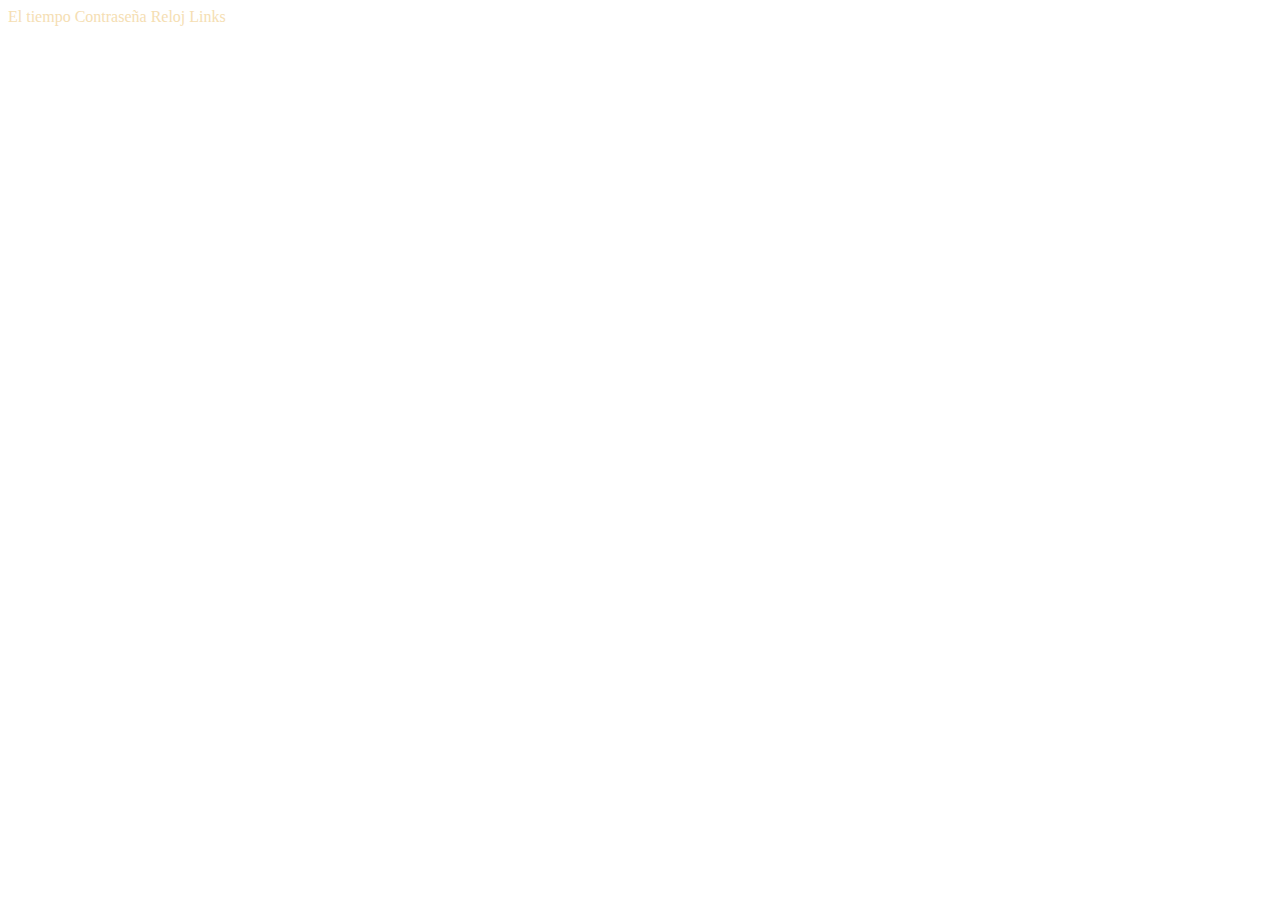
==== index.html @ 1dc328be "link" ====
<!DOCTYPE html>
<html lang="en">
<head>
    <meta charset="UTF-8">
    <meta name="viewport" content="width=device-width, initial-scale=1.0">
    <link rel="stylesheet" href="./index.css">

    <title>Document</title>
</head>
<body>
    <a id="link" href="/tiempo/tiempo.html">El tiempo</a>
    <a id="link" href="/Contraseñas/contraseñas.html">Contraseña</a>
    <a id="link" href="reloj/reloj.html">Reloj</a>
    <a id="link" href="Links/links.html">Links</a>


    <script src="index.js" type="module"> </script>

</html>
---- index.css ----
body{
    color: white;
}
#link{
    text-decoration: none;
    color:wheat
}
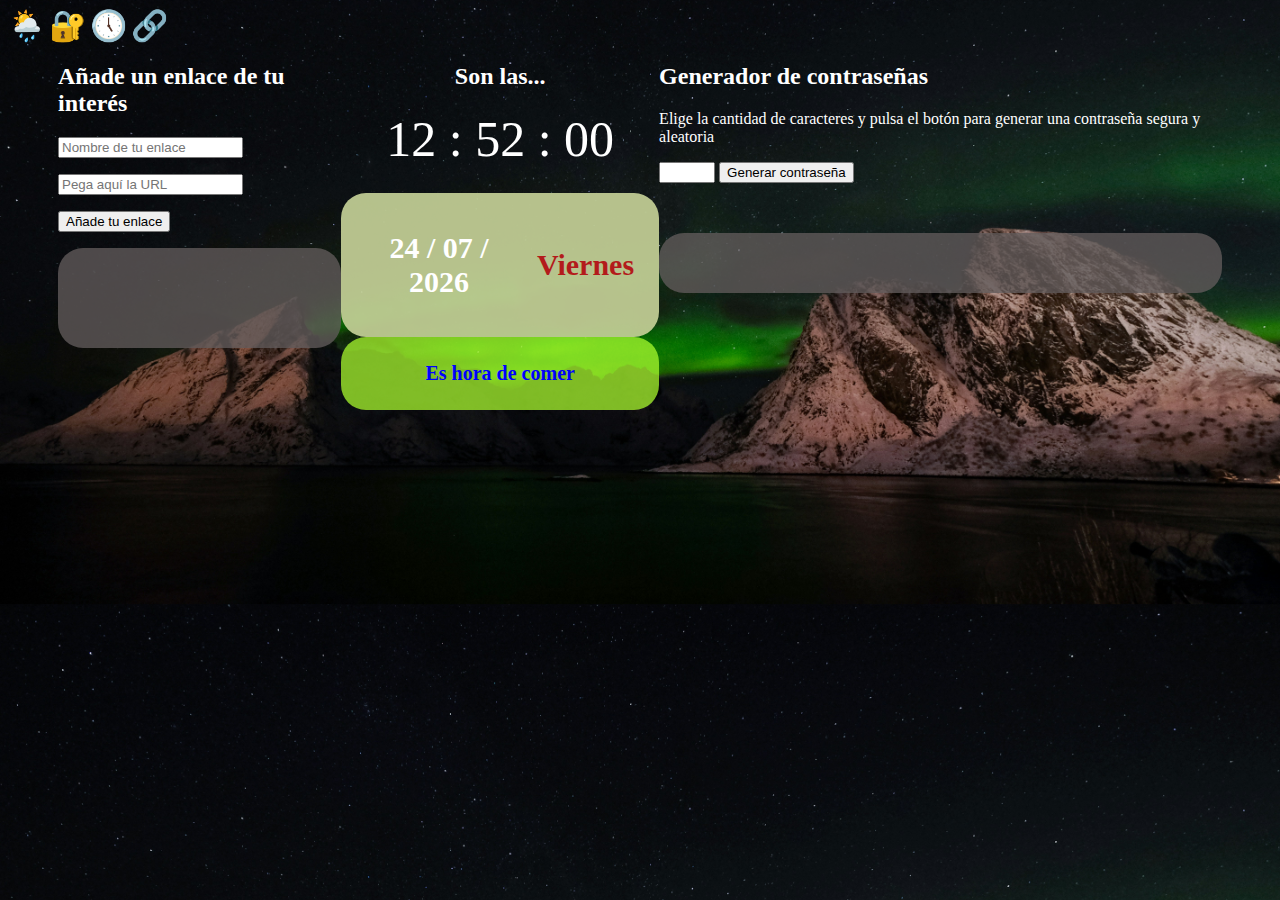
==== commit 2680e975: "refactorizar" ====
--- a/index.html
+++ b/index.html
@@ -1,18 +1,71 @@
 <!DOCTYPE html>
 <html lang="en">
+
 <head>
     <meta charset="UTF-8">
     <meta name="viewport" content="width=device-width, initial-scale=1.0">
-    <link rel="stylesheet" href="./index.css">
+    <link rel="stylesheet" href="../Index/index.css">
 
-    <title>Document</title>
+    <title>Dashboard</title>
 </head>
+
 <body>
-    <a id="link" href="/tiempo/tiempo.html">El tiempo</a>
-    <a id="link" href="/Contraseñas/contraseñas.html">Contraseña</a>
-    <a id="link" href="reloj/reloj.html">Reloj</a>
-    <a id="link" href="Links/links.html">Links</a>
+    <a class="link" href="../tiempo/tiempo.html">🌦️</a>
+    <a class="link" href="../Contraseñas/contraseñas.html">🔐</a>
+    <a class="link" href="../reloj/reloj.html">🕔</a>
+    <a class="link" href="../Links/links.html">🔗</a>
+   
+<section id="total">
+   
 
+    <section id="sectionEnlace">
+
+        <h2>Añade un enlace de tu interés</h2>
+
+
+        <form>
+            <input type="text" placeholder="Nombre de tu enlace" id="nombreEnlace">
+            <p><input type="text" placeholder="Pega aquí la URL" id="enlace"></p>
+        </form>
+        <button id="btnEnlace">Añade tu enlace</button>
+        <ul id="containerEnlace">
+
+        </ul>
+    </section>
+    <section id="sectionReloj"> 
+        <h2>Son las...</h2>
+        <div class="containerReloj">
+
+        </div>
+        <span class="center">
+            <div class="frases"></div>
+        </span>
+    </section>
+    <section id="sectionContraseñas">
+        <h2>Generador de contraseñas</h2>
+
+
+        <p>Elige la cantidad de caracteres y pulsa el botón para generar una contraseña segura y aleatoria</p>
+        <input id="inputNumb" type="number" min="12" max="50">
+
+        <button id="btnContraseña">Generar contraseña</button>
+        <div id="containerContraseñas"></div>
+    </section>
+</section>
+    <section id="sectionTiempo">
+      
+
+        <div id="containerTiempo">
+        </div>
+        <div id="containerDos"></div>
+    </section>
+    <script src="../Contraseñas/contraseñas.js" type="module"></script>
+
+
+    <script src="../Links/links.js" type="module"></script>
+
+    <script src="../reloj/reloj.js" type="module"></script>
+    <script src="../tiempo/tiempo.js" type="module"></script>
 
     <script src="index.js" type="module"> </script>
 
--- a/Index/index.css
+++ b/Index/index.css
@@ -0,0 +1,119 @@
+body {
+    color: white;
+
+}
+
+.link {
+    text-decoration: none;
+    color: wheat;
+    font-size: 30px;
+}
+
+#containerEnlace {
+    background-color: rgba(97, 91, 91, 0.781);
+    padding: 50px;
+    list-style: none;
+    border-radius: 25px;
+
+}
+
+#links {
+    text-decoration: none;
+    color: red;
+
+
+}
+
+#sectionReloj {
+    text-align: center;
+}
+
+#hora {
+    font-size: 50px;
+}
+
+#fecha {
+
+    justify-content: center;
+
+    font-weight: 900;
+
+    display: flex;
+    align-items: center;
+}
+
+#total {
+    display: flex;
+    justify-content: space-between;
+    margin-left: 50px;
+    margin-right: 50px;
+}
+
+#sectionTiempo {
+    display: flex;
+    justify-content: center;
+    flex-wrap: wrap;
+    text-align: center;
+}
+
+#containerTiempos {
+    justify-content: center;
+    display: flex;
+    gap: 3rem;
+    font-size: 25px;
+
+}
+#imgTiempo{
+    width:100px;
+    height: auto;
+}
+
+#containerDos {
+    display: flex;
+    justify-content: center;
+    gap: 3rem;
+    flex-wrap: wrap;
+
+    align-items: center;
+}
+#fecha{
+ 
+    font-size: 30px;
+    border-radius: 25px;
+    justify-content: center;
+ 
+    font-weight: 900;
+    
+    background-color: rgba(194, 206, 149, 0.932);
+    width: fit-content;
+    padding: 25px;
+    display: flex;
+align-items: center;
+margin-top: 25px;
+}
+.frases{
+    padding: 25px;
+    background-color:rgba(172, 255, 47, 0.726) ;
+    display: flex;
+    justify-content: center;
+    border-radius: 25px; 
+    font-size: 20px;   
+    color:blue;
+    font-weight: bold;
+}
+#semana{
+    color:rgb(179, 27, 27);
+    margin-left:25px
+}
+h1{
+    font-size: 25px ;
+}
+#containerContraseñas{
+    font-size: 35px;
+    margin-top: 50px;
+    color: wheat;
+    background-color: rgba(97, 91, 91, 0.781);
+    border-radius: 25px;
+    padding: 30px;
+    text-align: center;
+}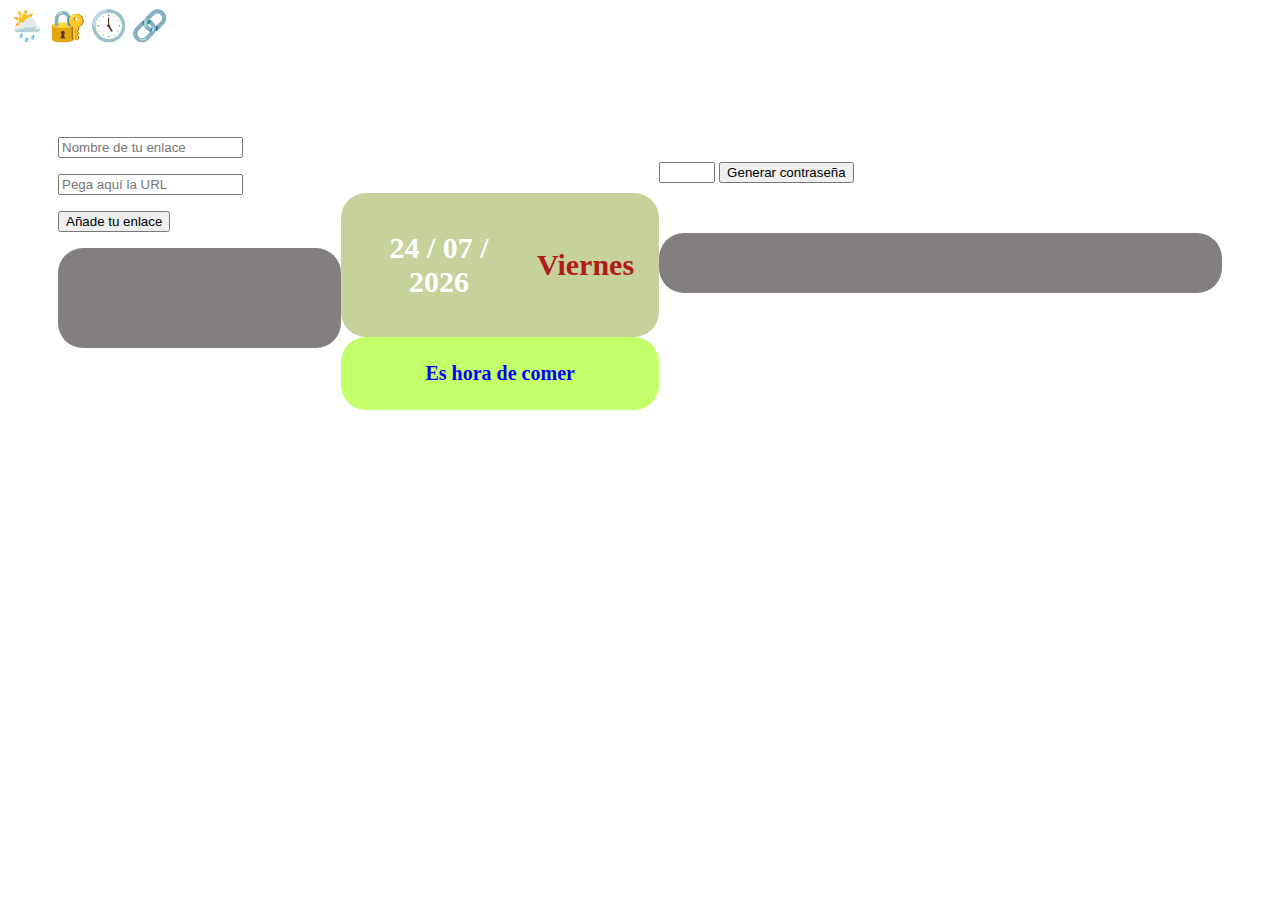
==== commit 07414859: "index" ====
--- a/index.html
+++ b/index.html
@@ -4,16 +4,16 @@
 <head>
     <meta charset="UTF-8">
     <meta name="viewport" content="width=device-width, initial-scale=1.0">
-    <link rel="stylesheet" href="../Index/index.css">
+    <link rel="stylesheet" href="Index/index.css">
 
     <title>Dashboard</title>
 </head>
 
 <body>
-    <a class="link" href="../tiempo/tiempo.html">🌦️</a>
-    <a class="link" href="../Contraseñas/contraseñas.html">🔐</a>
-    <a class="link" href="../reloj/reloj.html">🕔</a>
-    <a class="link" href="../Links/links.html">🔗</a>
+    <a class="link" href="tiempo/tiempo.html">🌦️</a>
+    <a class="link" href="Contraseñas/contraseñas.html">🔐</a>
+    <a class="link" href="reloj/reloj.html">🕔</a>
+    <a class="link" href="Links/links.html">🔗</a>
    
 <section id="total">
    
@@ -59,14 +59,14 @@
         </div>
         <div id="containerDos"></div>
     </section>
-    <script src="../Contraseñas/contraseñas.js" type="module"></script>
+    <script src="Contraseñas/contraseñas.js" type="module"></script>
 
 
-    <script src="../Links/links.js" type="module"></script>
+    <script src="Links/links.js" type="module"></script>
 
-    <script src="../reloj/reloj.js" type="module"></script>
-    <script src="../tiempo/tiempo.js" type="module"></script>
+    <script src="reloj/reloj.js" type="module"></script>
+    <script src="tiempo/tiempo.js" type="module"></script>
 
-    <script src="index.js" type="module"> </script>
+    <script src="Index/index.js" type="module"> </script>
 
 </html>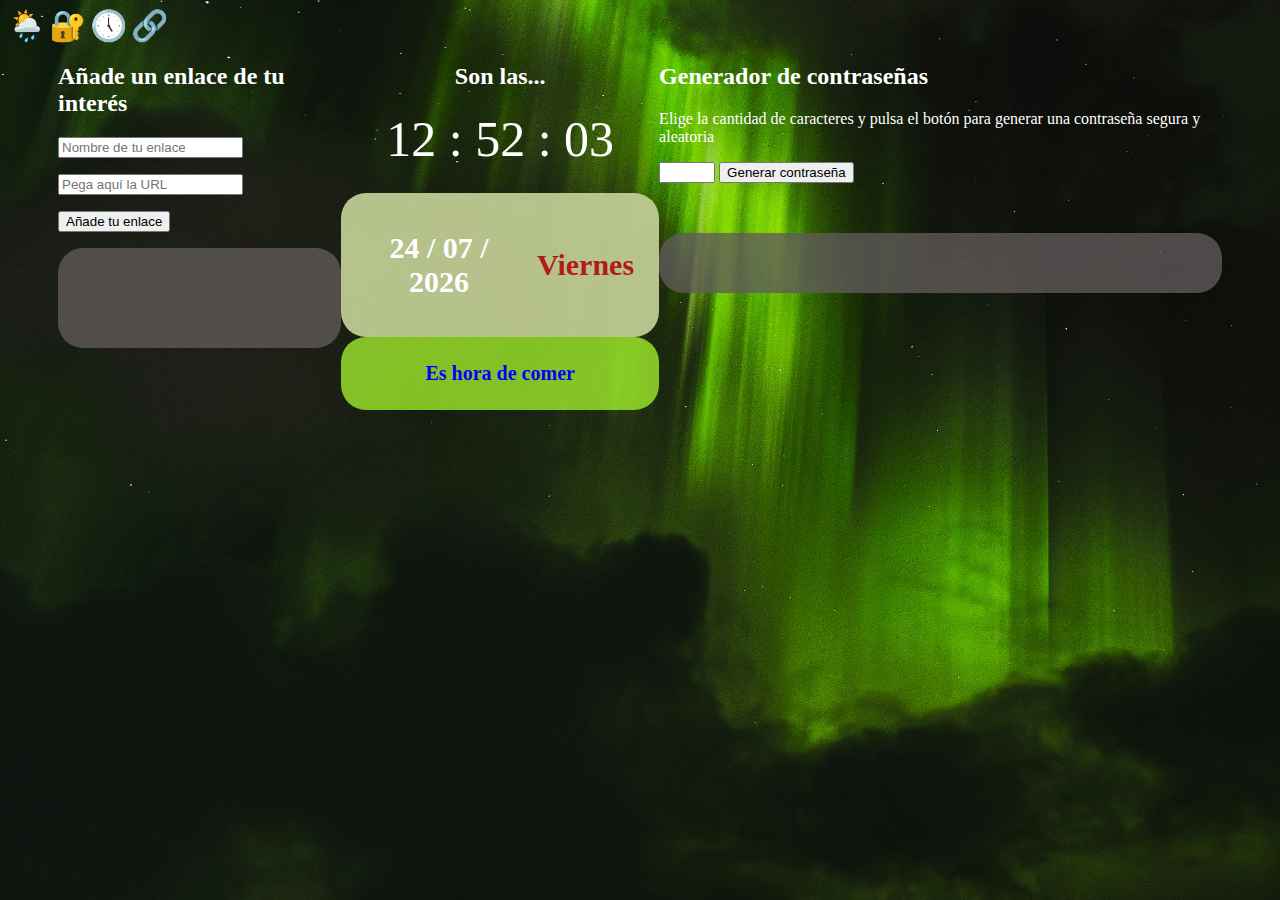
==== commit 4b6b62b2: "gitPages" ====
--- a/index.html
+++ b/index.html
@@ -4,7 +4,7 @@
 <head>
     <meta charset="UTF-8">
     <meta name="viewport" content="width=device-width, initial-scale=1.0">
-    <link rel="stylesheet" href="Index/index.css">
+    <link rel="stylesheet" href="index.css">
 
     <title>Dashboard</title>
 </head>
@@ -67,6 +67,6 @@
     <script src="reloj/reloj.js" type="module"></script>
     <script src="tiempo/tiempo.js" type="module"></script>
 
-    <script src="Index/index.js" type="module"> </script>
+    <script src="index.js" type="module"> </script>
 
 </html>--- a/index.css
+++ b/index.css
@@ -0,0 +1,119 @@
+body {
+    color: white;
+
+}
+
+.link {
+    text-decoration: none;
+    color: wheat;
+    font-size: 30px;
+}
+
+#containerEnlace {
+    background-color: rgba(97, 91, 91, 0.781);
+    padding: 50px;
+    list-style: none;
+    border-radius: 25px;
+
+}
+
+#links {
+    text-decoration: none;
+    color: red;
+
+
+}
+
+#sectionReloj {
+    text-align: center;
+}
+
+#hora {
+    font-size: 50px;
+}
+
+#fecha {
+
+    justify-content: center;
+
+    font-weight: 900;
+
+    display: flex;
+    align-items: center;
+}
+
+#total {
+    display: flex;
+    justify-content: space-between;
+    margin-left: 50px;
+    margin-right: 50px;
+}
+
+#sectionTiempo {
+    display: flex;
+    justify-content: center;
+    flex-wrap: wrap;
+    text-align: center;
+}
+
+#containerTiempos {
+    justify-content: center;
+    display: flex;
+    gap: 3rem;
+    font-size: 25px;
+
+}
+#imgTiempo{
+    width:100px;
+    height: auto;
+}
+
+#containerDos {
+    display: flex;
+    justify-content: center;
+    gap: 3rem;
+    flex-wrap: wrap;
+
+    align-items: center;
+}
+#fecha{
+ 
+    font-size: 30px;
+    border-radius: 25px;
+    justify-content: center;
+ 
+    font-weight: 900;
+    
+    background-color: rgba(194, 206, 149, 0.932);
+    width: fit-content;
+    padding: 25px;
+    display: flex;
+align-items: center;
+margin-top: 25px;
+}
+.frases{
+    padding: 25px;
+    background-color:rgba(172, 255, 47, 0.726) ;
+    display: flex;
+    justify-content: center;
+    border-radius: 25px; 
+    font-size: 20px;   
+    color:blue;
+    font-weight: bold;
+}
+#semana{
+    color:rgb(179, 27, 27);
+    margin-left:25px
+}
+h1{
+    font-size: 25px ;
+}
+#containerContraseñas{
+    font-size: 35px;
+    margin-top: 50px;
+    color: wheat;
+    background-color: rgba(97, 91, 91, 0.781);
+    border-radius: 25px;
+    padding: 30px;
+    text-align: center;
+}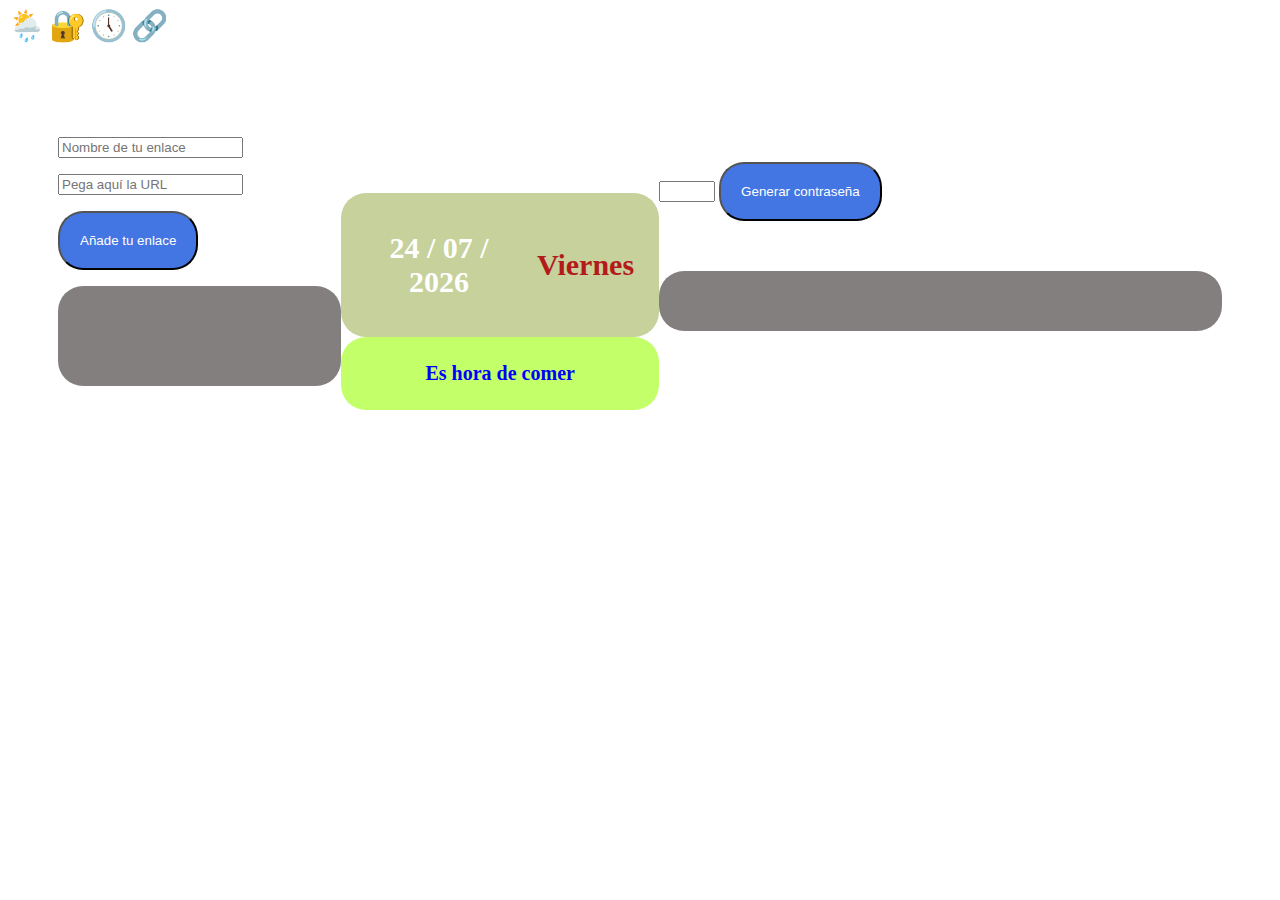
==== commit b6f54667: "gitpages6" ====
--- a/index.html
+++ b/index.html
@@ -59,13 +59,13 @@
         </div>
         <div id="containerDos"></div>
     </section>
-    <script src="Contraseñas/contraseñas.js" type="module"></script>
+    <script src="./Contraseñas/contraseñas.js" type="module"></script>
 
 
-    <script src="Links/links.js" type="module"></script>
+    <script src="./Links/links.js" type="module"></script>
 
-    <script src="reloj/reloj.js" type="module"></script>
-    <script src="tiempo/tiempo.js" type="module"></script>
+    <script src="./reloj/reloj.js" type="module"></script>
+    <script src="./tiempo/tiempo.js" type="module"></script>
 
     <script src="index.js" type="module"> </script>
 
--- a/index.css
+++ b/index.css
@@ -116,4 +116,30 @@
     border-radius: 25px;
     padding: 30px;
     text-align: center;
+}
+#btnEnlace{
+    background-color: rgb(67, 118, 226);
+    padding: 20px;
+    border-radius: 25px;
+    color: white;
+    
+}
+#btnEnlace:hover{
+    cursor: pointer;
+    transform: scale(1.1);
+
+
+}
+#btnContraseña{
+    background-color: rgb(67, 118, 226);
+    padding: 20px;
+    border-radius: 25px;
+    color: white;
+    
+}
+#btnContraseña:hover{
+    cursor: pointer;
+    transform: scale(1.1);
+    
+
 }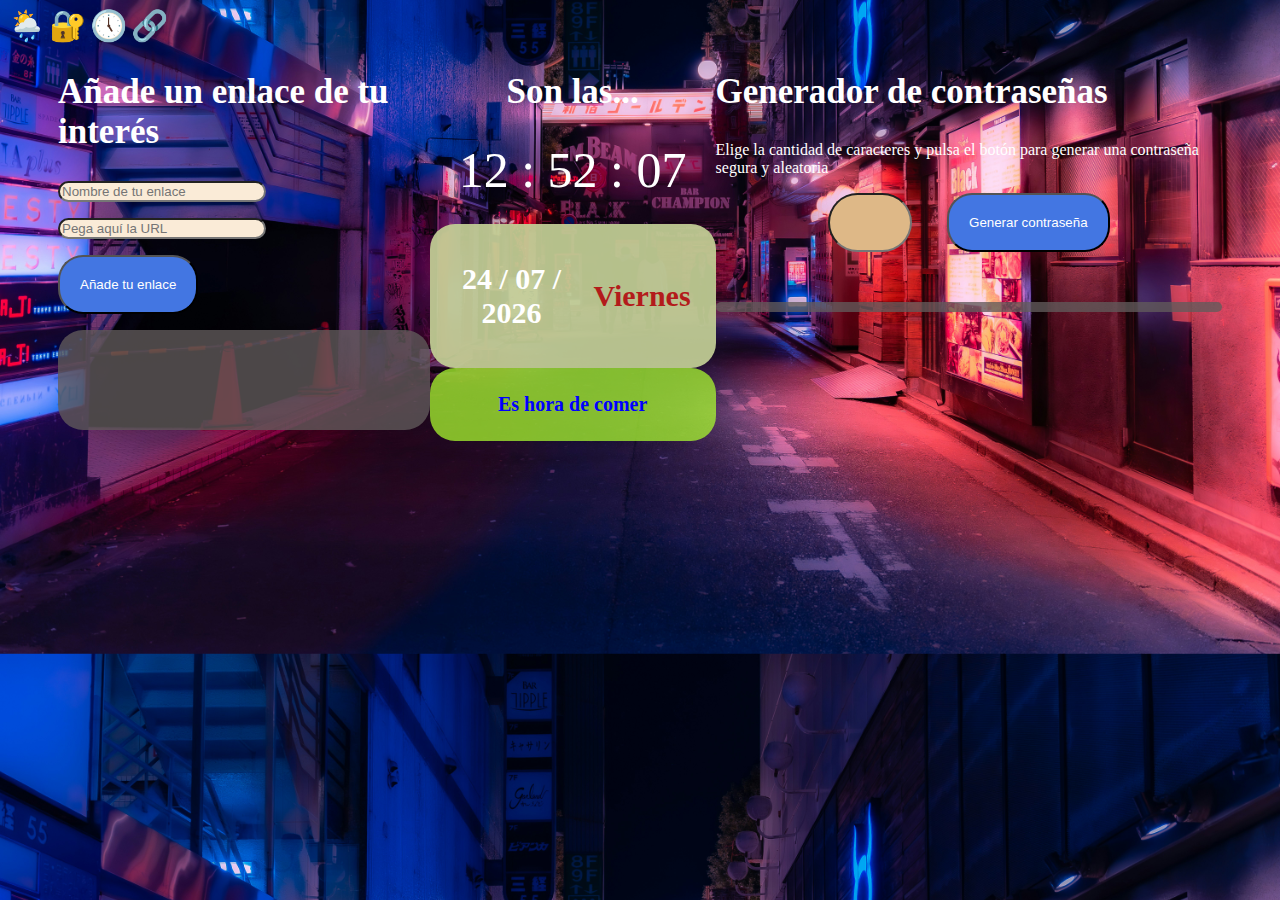
==== commit e6f87cc1: "estilos" ====
--- a/index.html
+++ b/index.html
@@ -14,51 +14,54 @@
     <a class="link" href="Contraseñas/contraseñas.html">🔐</a>
     <a class="link" href="reloj/reloj.html">🕔</a>
     <a class="link" href="Links/links.html">🔗</a>
-   
-<section id="total">
-   
 
-    <section id="sectionEnlace">
-
-        <h2>Añade un enlace de tu interés</h2>
+    <section id="total">
 
 
-        <form>
-            <input type="text" placeholder="Nombre de tu enlace" id="nombreEnlace">
-            <p><input type="text" placeholder="Pega aquí la URL" id="enlace"></p>
-        </form>
-        <button id="btnEnlace">Añade tu enlace</button>
-        <ul id="containerEnlace">
+        <section id="sectionEnlace">
 
-        </ul>
-    </section>
-    <section id="sectionReloj"> 
-        <h2>Son las...</h2>
-        <div class="containerReloj">
-
-        </div>
-        <span class="center">
-            <div class="frases"></div>
-        </span>
-    </section>
-    <section id="sectionContraseñas">
-        <h2>Generador de contraseñas</h2>
+            <h2>Añade un enlace de tu interés</h2>
 
 
-        <p>Elige la cantidad de caracteres y pulsa el botón para generar una contraseña segura y aleatoria</p>
-        <input id="inputNumb" type="number" min="12" max="50">
+            <form>
+                <input type="text" placeholder="Nombre de tu enlace" id="nombreEnlace">
+                <p><input type="text" placeholder="Pega aquí la URL" id="enlace"></p>
+            </form>
+            <button id="btnEnlace">Añade tu enlace</button>
+            <ul id="containerEnlace">
 
-        <button id="btnContraseña">Generar contraseña</button>
-        <div id="containerContraseñas"></div>
+            </ul>
+        </section>
+        <section id="sectionReloj">
+            <h2>Son las...</h2>
+            <div class="containerReloj">
+
+            </div>
+            <span class="center">
+                <div class="frases"></div>
+            </span>
+        </section>
+        <section id="sectionContraseñas">
+            <h2>Generador de contraseñas</h2>
+
+
+            <p>Elige la cantidad de caracteres y pulsa el botón para generar una contraseña segura y aleatoria</p>
+            <div id="btnInput">
+                <input id="inputNumb" type="number" min="12" max="50">
+                <button id="btnContraseña">Generar contraseña</button>
+            </div>
+            <div id="containerContraseñas"></div>
+        </section>
     </section>
-</section>
-    <section id="sectionTiempo">
-      
+    <div id="tiempoCenter">
+        <section id="sectionTiempo">
 
-        <div id="containerTiempo">
-        </div>
-        <div id="containerDos"></div>
-    </section>
+
+            <div id="containerTiempo">
+            </div>
+            <div id="containerDos"></div>
+        </section>
+    </div>
     <script src="./Contraseñas/contraseñas.js" type="module"></script>
 
 
--- a/index.css
+++ b/index.css
@@ -2,7 +2,7 @@
     color: white;
 
 }
-
+h2{font-size: 35px;}
 .link {
     text-decoration: none;
     color: wheat;
@@ -20,9 +20,18 @@
 #links {
     text-decoration: none;
     color: red;
-
-
-}
+    padding: 25px;
+
+
+}
+.btnRemove{
+    background-color: black;
+    color: white;
+}
+.btnRemove:hover{cursor: pointer;
+    
+transform: scale(1.1);}
+
 
 #sectionReloj {
     text-align: center;
@@ -48,12 +57,19 @@
     margin-left: 50px;
     margin-right: 50px;
 }
+#tiempoCenter{
+display: flex;
+justify-content: center;
+text-align: center;}
 
 #sectionTiempo {
-    display: flex;
-    justify-content: center;
-    flex-wrap: wrap;
-    text-align: center;
+
+    width: 900px;
+    height: auto;
+    overflow: auto;
+    text-align: center;
+    background-color: rgba(97, 91, 91, 0.781);
+    border-radius: 25px;
 }
 
 #containerTiempos {
@@ -61,10 +77,17 @@
     display: flex;
     gap: 3rem;
     font-size: 25px;
-
-}
-#imgTiempo{
-    width:100px;
+    width: 100vw;
+    flex-wrap: wrap;
+
+}
+#horas{
+    background-color: brown;
+    font-size: 20px;
+    font-weight: bold;
+}
+#imgTiempo {
+    width: 100px;
     height: auto;
 }
 
@@ -72,74 +95,111 @@
     display: flex;
     justify-content: center;
     gap: 3rem;
-    flex-wrap: wrap;
-
-    align-items: center;
-}
-#fecha{
- 
+
+    align-items: center;
+}
+
+#fecha {
+
     font-size: 30px;
     border-radius: 25px;
     justify-content: center;
- 
+
     font-weight: 900;
-    
+
     background-color: rgba(194, 206, 149, 0.932);
     width: fit-content;
     padding: 25px;
     display: flex;
-align-items: center;
-margin-top: 25px;
-}
-.frases{
+    align-items: center;
+    margin-top: 25px;
+}
+
+.frases {
     padding: 25px;
-    background-color:rgba(172, 255, 47, 0.726) ;
-    display: flex;
-    justify-content: center;
-    border-radius: 25px; 
-    font-size: 20px;   
-    color:blue;
+    background-color: rgba(172, 255, 47, 0.726);
+    display: flex;
+    justify-content: center;
+    border-radius: 25px;
+    font-size: 20px;
+    color: blue;
     font-weight: bold;
 }
-#semana{
-    color:rgb(179, 27, 27);
-    margin-left:25px
-}
-h1{
-    font-size: 25px ;
-}
-#containerContraseñas{
+
+#semana {
+    color: rgb(179, 27, 27);
+    margin-left: 25px
+}
+
+
+
+#containerContraseñas {
     font-size: 35px;
     margin-top: 50px;
     color: wheat;
     background-color: rgba(97, 91, 91, 0.781);
     border-radius: 25px;
-    padding: 30px;
-    text-align: center;
-}
-#btnEnlace{
+    padding: 5px;
+    text-align: center;
+    margin-bottom: 15px;
+}
+
+#btnEnlace {
     background-color: rgb(67, 118, 226);
     padding: 20px;
     border-radius: 25px;
     color: white;
-    
-}
-#btnEnlace:hover{
+
+}
+
+#btnEnlace:hover {
     cursor: pointer;
     transform: scale(1.1);
 
 
 }
-#btnContraseña{
+
+#btnContraseña {
     background-color: rgb(67, 118, 226);
     padding: 20px;
     border-radius: 25px;
     color: white;
-    
-}
-#btnContraseña:hover{
+
+}
+
+#btnContraseña:hover {
     cursor: pointer;
     transform: scale(1.1);
-    
-
+
+
+}
+
+#inputNumb{
+    border-radius: 50px 50px;
+    text-align: center;
+    justify-content: center;
+    align-items: center;
+    display: flex;
+    background-color: burlywood;
+    color: rgb(141, 9, 35);
+    font-weight: bolder;
+    font-size: 25px;
+}
+#inputNumb:hover{
+    cursor: pointer;
+}
+#btnInput{
+    gap:35px;
+    display: flex;
+    justify-content: center;
+}
+#nombreEnlace{
+    border-radius: 25px;
+    background-color: antiquewhite;
+    width: 200px;
+}
+#enlace{
+    border-radius: 25px;
+    background-color: antiquewhite;
+    width: 200px;
 }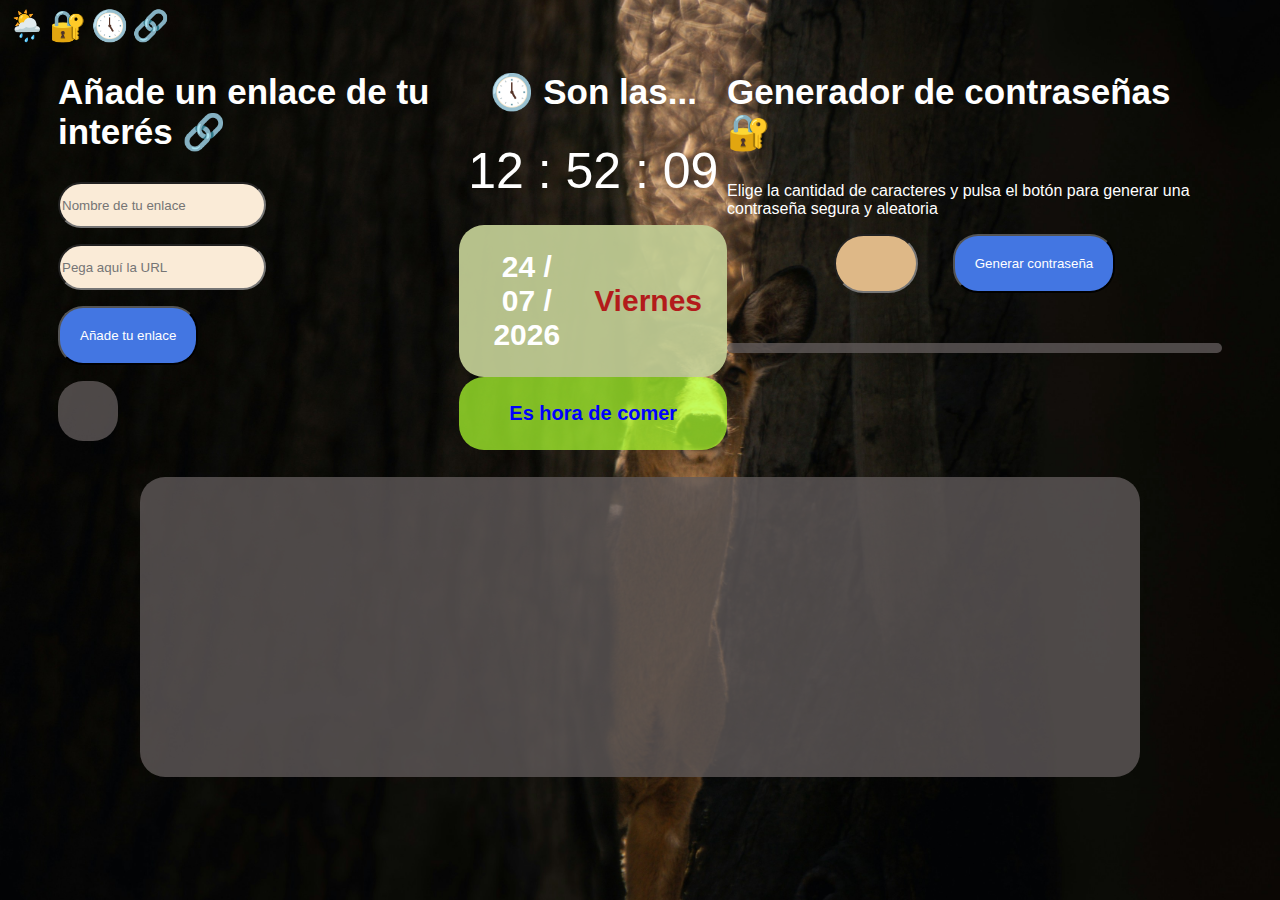
==== commit 5176456e: "final" ====
--- a/index.html
+++ b/index.html
@@ -20,7 +20,7 @@
 
         <section id="sectionEnlace">
 
-            <h2>Añade un enlace de tu interés</h2>
+            <h2>Añade un enlace de tu interés 🔗</h2>
 
 
             <form>
@@ -33,16 +33,16 @@
             </ul>
         </section>
         <section id="sectionReloj">
-            <h2>Son las...</h2>
+            <h2> 🕔 Son las...</h2>
             <div class="containerReloj">
 
             </div>
-            <span class="center">
+            
                 <div class="frases"></div>
-            </span>
+            
         </section>
         <section id="sectionContraseñas">
-            <h2>Generador de contraseñas</h2>
+            <h2>Generador de contraseñas 🔐</h2>
 
 
             <p>Elige la cantidad de caracteres y pulsa el botón para generar una contraseña segura y aleatoria</p>
--- a/index.css
+++ b/index.css
@@ -1,5 +1,6 @@
 body {
     color: white;
+    font-family:'Segoe UI', Tahoma, Geneva, Verdana, sans-serif
 
 }
 h2{font-size: 35px;}
@@ -11,9 +12,10 @@
 
 #containerEnlace {
     background-color: rgba(97, 91, 91, 0.781);
-    padding: 50px;
+    padding: 30px;
     list-style: none;
     border-radius: 25px;
+    width: fit-content;
 
 }
 
@@ -21,12 +23,14 @@
     text-decoration: none;
     color: red;
     padding: 25px;
+    font-size: 25px;
 
 
 }
 .btnRemove{
     background-color: black;
     color: white;
+    font-size: 20px;
 }
 .btnRemove:hover{cursor: pointer;
     
@@ -63,13 +67,14 @@
 text-align: center;}
 
 #sectionTiempo {
-
-    width: 900px;
-    height: auto;
+    margin-top: 20px;
+    width: 1000px;
+    height: 300px;
     overflow: auto;
     text-align: center;
     background-color: rgba(97, 91, 91, 0.781);
     border-radius: 25px;
+
 }
 
 #containerTiempos {
@@ -77,25 +82,26 @@
     display: flex;
     gap: 3rem;
     font-size: 25px;
-    width: 100vw;
-    flex-wrap: wrap;
-
+    align-items: center;
+padding: 25px;
 }
 #horas{
     background-color: brown;
     font-size: 20px;
     font-weight: bold;
 }
-#imgTiempo {
+.grados{
+    font-size: 20px;
+}
+.imgTiempo{
     width: 100px;
-    height: auto;
-}
+  }
 
 #containerDos {
     display: flex;
     justify-content: center;
-    gap: 3rem;
-
+    gap: 1rem;
+    flex-wrap: wrap;
     align-items: center;
 }
 
@@ -197,9 +203,12 @@
     border-radius: 25px;
     background-color: antiquewhite;
     width: 200px;
+    height:40px;
 }
 #enlace{
     border-radius: 25px;
     background-color: antiquewhite;
     width: 200px;
+    height:40px;
+
 }